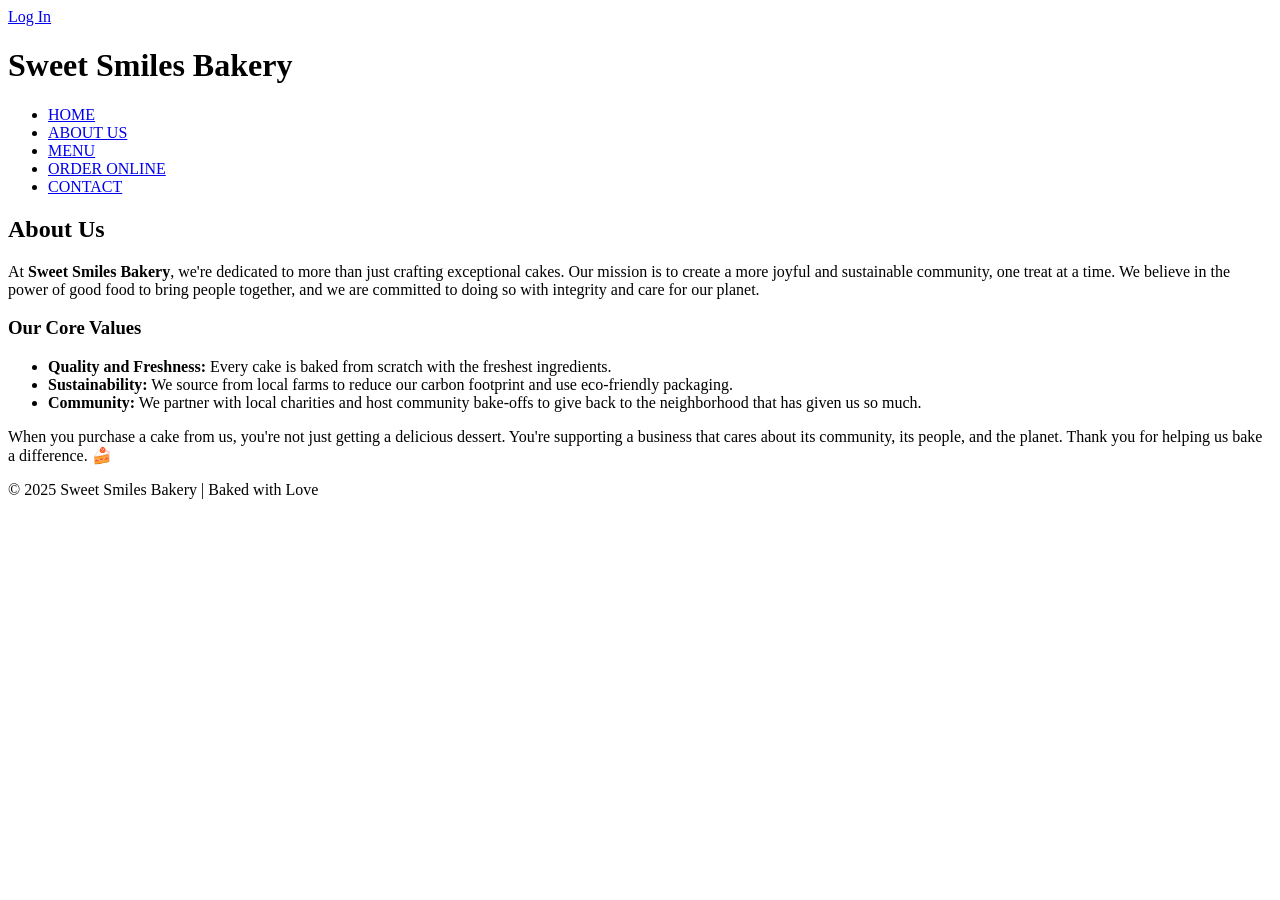
==== aboutus.html @ eff3220b "Initial commit for Sweet Smiles cake shop website project with all HTML pages, CSS files, images, an" ====
<!DOCTYPE html>
<html lang="en">
<head>
  <meta charset="UTF-8">
  <meta name="viewport" content="width=device-width, initial-scale=1.0">
  <title>About Us | Sweet Smiles Bakery</title>
  <link rel="stylesheet" href="css/aboutusstyle.css">
</head>
<body>


  <header>
    <div class="login">
        <a href="login.html">Log In</a>
      </div>
    <h1>Sweet Smiles Bakery</h1>
    <nav>
        <ul>
          <li><a href="homepage.html">HOME</a></li>
          <li><a href="aboutus.html">ABOUT US</a></li>
          <li><a href="Menu.html">MENU</a></li>
          <li><a href="Onlineorder.html">ORDER ONLINE</a></li>
          <li><a href="contact.html">CONTACT</a></li>
        </ul>
      </nav>

  </header>


  <section class="about-section">
    <h2>About Us</h2>
    <p>
      At <strong>Sweet Smiles Bakery</strong>, we're dedicated to more than just crafting exceptional cakes.
      Our mission is to create a more joyful and sustainable community, one treat at a time.
      We believe in the power of good food to bring people together, and we are committed to doing so
      with integrity and care for our planet.
    </p>

    <h3>Our Core Values</h3>
    <ul>
      <li><strong>Quality and Freshness:</strong> Every cake is baked from scratch with the freshest ingredients.</li>
      <li><strong>Sustainability:</strong> We source from local farms to reduce our carbon footprint and use eco-friendly packaging.</li>
      <li><strong>Community:</strong> We partner with local charities and host community bake-offs to give back to the neighborhood that has given us so much.</li>
    </ul>

    <p>
      When you purchase a cake from us, you're not just getting a delicious dessert.
      You're supporting a business that cares about its community, its people, and the planet.
      Thank you for helping us bake a difference. 🍰
    </p>
  </section>


  <footer>
    © 2025 Sweet Smiles Bakery | Baked with Love
  </footer>

</body>
</html>
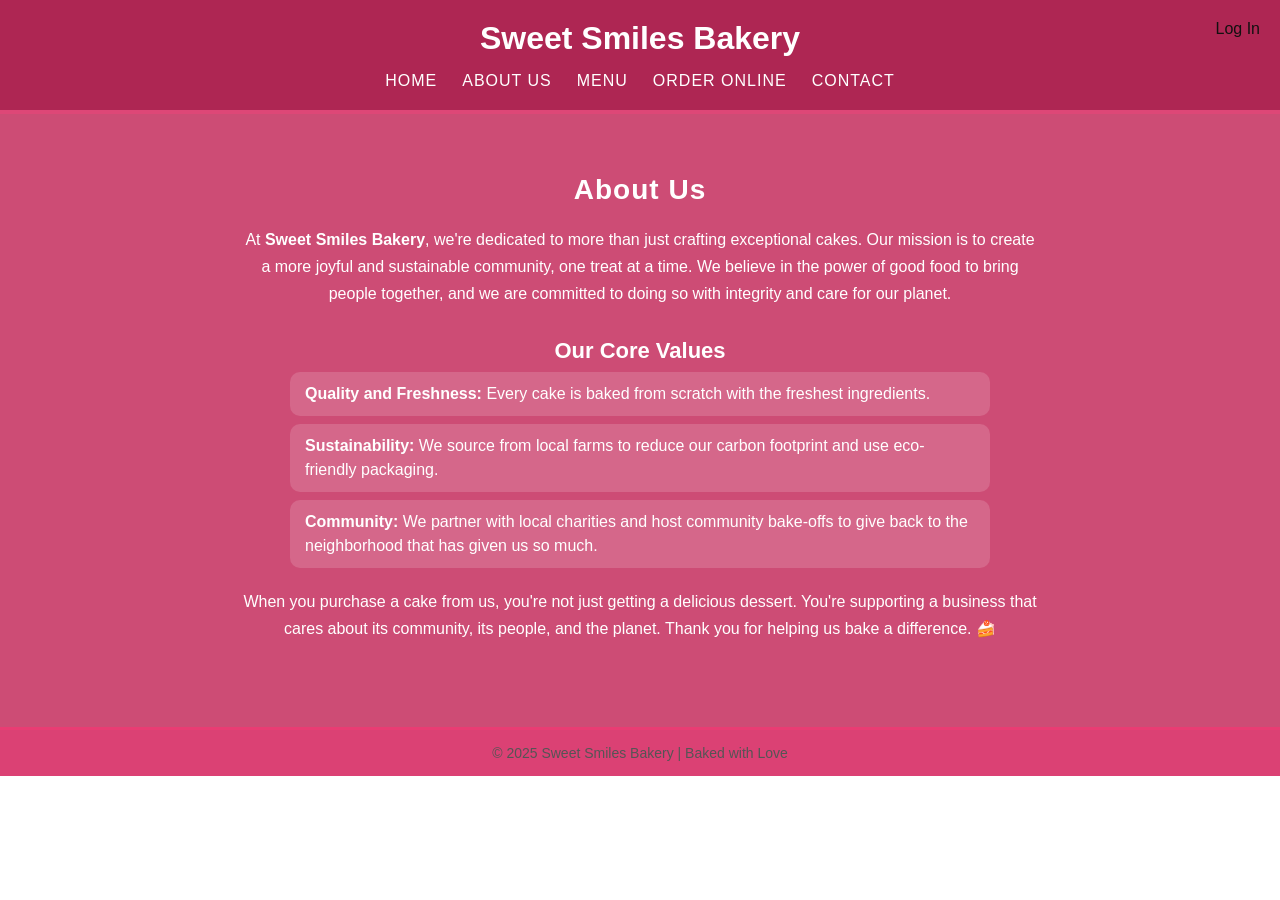
==== commit c1a7926e: "Update aboutus.html" ====
--- a/aboutus.html
+++ b/aboutus.html
@@ -4,7 +4,7 @@
   <meta charset="UTF-8">
   <meta name="viewport" content="width=device-width, initial-scale=1.0">
   <title>About Us | Sweet Smiles Bakery</title>
-  <link rel="stylesheet" href="css/aboutusstyle.css">
+  <link rel="stylesheet" href="aboutusstyle.css">
 </head>
 <body>
 
@@ -56,4 +56,5 @@
   </footer>
 
 </body>
-</html>+
+</html>
--- a/aboutusstyle.css
+++ b/aboutusstyle.css
@@ -0,0 +1,127 @@
+
+* {
+  margin: 0;
+  padding: 0;
+  box-sizing: border-box;
+  font-family: "Poppins", sans-serif;
+}
+
+header {
+  background-color: #ae2653;
+  border-bottom: 4px solid #de4777;
+  text-align: center;
+  padding: 20px 0;
+}
+
+header h1 {
+  color: white;
+  font-size: 2em;
+  margin-bottom: 15px;
+}
+.login{
+  position: absolute;
+  right: 20px;
+  top: 20px;
+}
+
+.login a{
+  color: rgb(18, 16, 16);
+  text-decoration: none;
+  font-weight: 500;
+}
+
+.login a:hover{
+  color: #e73f22;
+}
+
+nav ul {
+  list-style: none;
+  display: flex;
+  justify-content: center;
+  gap: 25px;
+  flex-wrap: wrap;
+  padding: 0;
+  margin: 0;
+}
+
+nav ul li {
+  list-style: none;
+}
+
+nav ul li a {
+  text-decoration: none;
+  color: white;
+  font-weight: 500;
+  letter-spacing: 1px;
+  transition: 0.3s;
+}
+
+nav ul li a:hover {
+  color: #ffd4e2;
+}
+
+.about-section {
+  background-color: #cd4c75;
+  color: white;
+  padding: 60px 20px;
+  text-align: center;
+}
+
+.about-section h2 {
+  font-size: 28px;
+  margin-bottom: 20px;
+  letter-spacing: 1px;
+}
+
+.about-section h3 {
+  margin-top: 30px;
+  font-size: 22px;
+}
+
+.about-section p {
+  max-width: 800px;
+  margin: 0 auto 25px;
+  font-size: 16px;
+  line-height: 1.7;
+}
+
+.about-section ul {
+  text-align: left;
+  max-width: 700px;
+  margin: 0 auto 20px;
+  list-style-type: none;
+  padding: 0;
+}
+
+.about-section li {
+  background-color: rgba(255, 255, 255, 0.15);
+  margin: 8px 0;
+  padding: 10px 15px;
+  border-radius: 10px;
+  font-size: 16px;
+  line-height: 1.5;
+}
+
+footer {
+  background-color: #db4174;
+  color: #555;
+  text-align: center;
+  padding: 15px;
+  border-top: 3px solid #e93c73;
+  font-size: 14px;
+}
+
+@media (max-width: 768px) {
+  .about-section h2 {
+    font-size: 24px;
+  }
+
+  .about-section h3 {
+    font-size: 20px;
+  }
+
+  .about-section p,
+  .about-section li {
+    font-size: 15px;
+  }
+}
